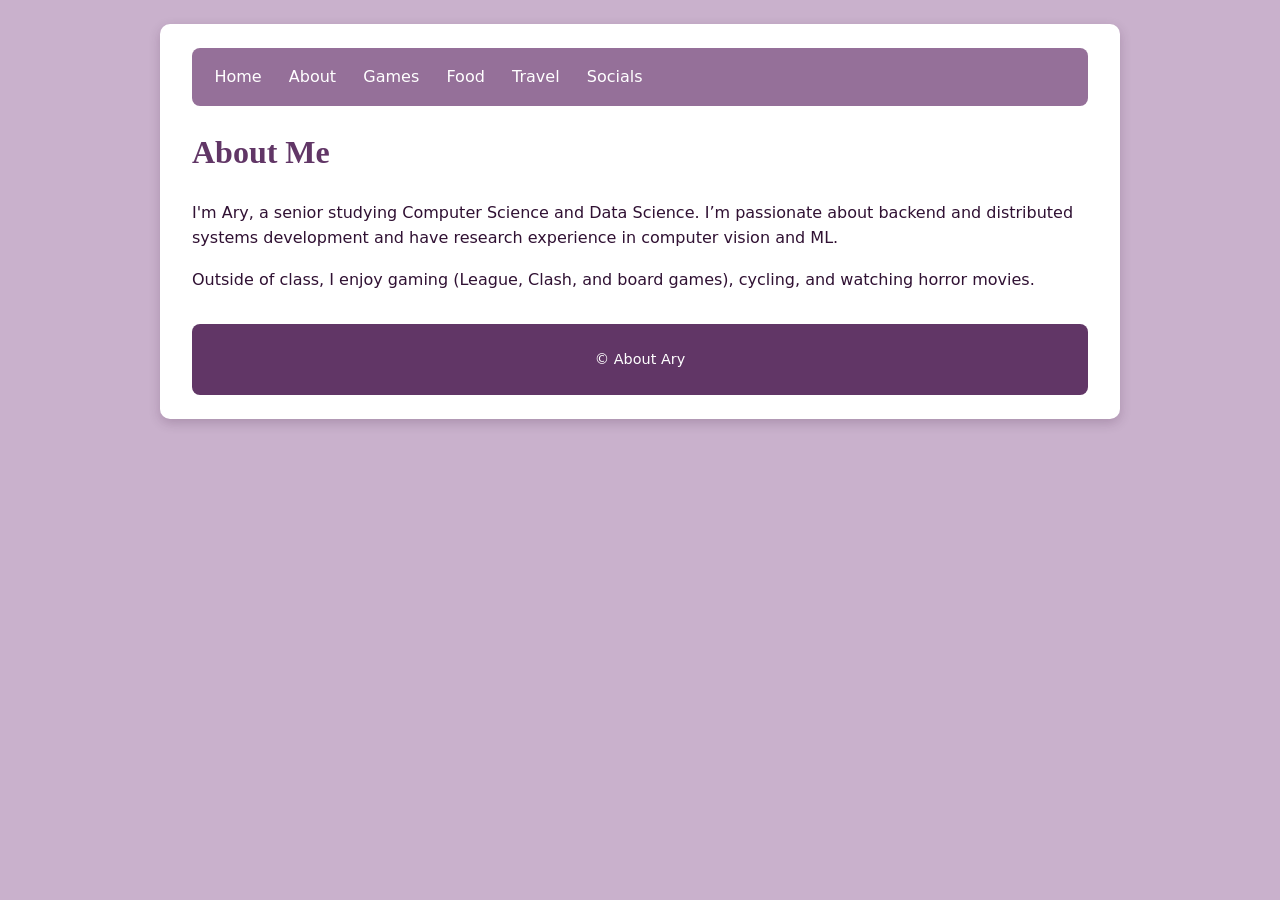
==== about/about.html @ 093d13b8 "Uploading inital to git" ====
<!doctype html><html lang="en"><head>
<meta charset="utf-8"><meta name="viewport" content="width=device-width,initial-scale=1">
<title>About Ary</title><link rel="stylesheet" href="../styles.css"></head>
<body><main><nav>
  <a href="../index.html">Home</a>
  <a href="../about/about.html">About</a>
  <a href="../games/games.html">Games</a>
  <a href="../food/food.html">Food</a>
  <a href="../travel/travel.html">Travel</a>
  <a href="../about/socials/socials.html">Socials</a>
</nav>
<h1>About Me</h1>
<p>I'm Ary, a senior studying Computer Science and Data Science. I’m passionate about backend and distributed systems development and have research experience in computer vision and ML.</p>
<p>Outside of class, I enjoy gaming (League, Clash, and board games), cycling, and watching horror movies.</p>
<footer><p>© About Ary</p></footer></main></body></html>
---- styles.css ----
:root{
  --bg:#C9B1CC;--subtle:#957099;--accent:#F7ABFF;--heading:#613666;--ink:#301133;--card:#FFF;
}
*{box-sizing:border-box}
body{
  margin:0;padding:1.5rem;background:var(--bg);color:var(--ink);
  font-family:system-ui,-apple-system,Segoe UI,Roboto,Arial,sans-serif;line-height:1.6;
}
h1,h2{color:var(--heading);font-family:Georgia,'Times New Roman',serif}
main{
  max-width:960px;margin:0 auto;background:var(--card);padding:1.5rem 2rem;border-radius:10px;
  box-shadow:0 4px 12px rgba(48,17,51,.2);
}
nav{
  background:var(--subtle);padding:.6rem .8rem;border-radius:8px;
  display:flex;flex-wrap:wrap;gap:.5rem;margin-bottom:1rem;
}
nav a{
  color:#fff;text-decoration:none;padding:.4rem .6rem;border-radius:6px;transition:.2s;
}
nav a:hover{background:var(--accent);color:var(--ink)}
a{color:var(--accent)}
img.responsive{max-width:100%;height:auto;border-radius:8px}
.grid{display:grid;grid-template-columns:repeat(auto-fit,minmax(260px,1fr));gap:1rem}
.card{
  background:var(--bg);border-radius:10px;padding:1rem;color:var(--ink);
  border:1px solid var(--subtle);
}
.card h3{margin-top:0}
footer{
  margin-top:2rem;background:var(--heading);color:#fff;text-align:center;
  padding:.6rem;border-radius:8px;font-size:.9rem;
}

/* added to improve visibility of "learn more" links inside cards in site */
.card a {
  display: inline-block;
  margin-top: 0.6rem;
  padding: 0.4rem 0.8rem;
  background: var(--accent);
  color: var(--ink);
  font-weight: 600;
  border-radius: 6px;
  text-decoration: none;
  transition: background 0.2s ease, color 0.2s ease;
}
.card a:hover {
  background: var(--heading);
  color: #fff;
}
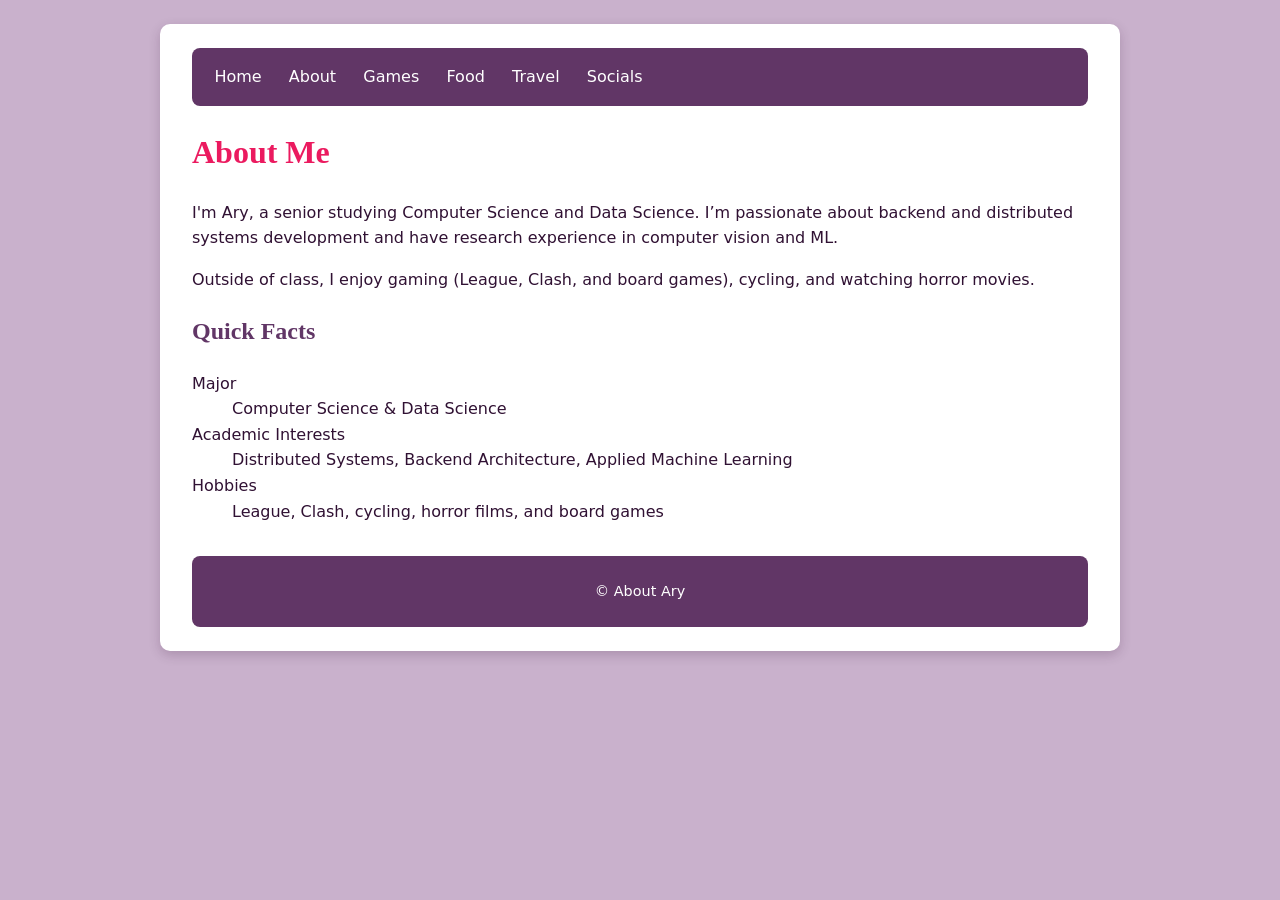
==== commit f24329b5: "final: added description list, made sure there are 4 distinct styling changes" ====
--- a/about/about.html
+++ b/about/about.html
@@ -9,7 +9,20 @@
   <a href="../travel/travel.html">Travel</a>
   <a href="../about/socials/socials.html">Socials</a>
 </nav>
-<h1>About Me</h1>
+<h1 style="color: #EB1A5F;">About Me</h1>
+
 <p>I'm Ary, a senior studying Computer Science and Data Science. I’m passionate about backend and distributed systems development and have research experience in computer vision and ML.</p>
 <p>Outside of class, I enjoy gaming (League, Clash, and board games), cycling, and watching horror movies.</p>
+
+<h2>Quick Facts</h2>
+<dl>
+  <dt>Major</dt>
+  <dd>Computer Science & Data Science</dd>
+
+  <dt>Academic Interests</dt>
+  <dd>Distributed Systems, Backend Architecture, Applied Machine Learning</dd>
+
+  <dt>Hobbies</dt>
+  <dd>League, Clash, cycling, horror films, and board games</dd>
+</dl>
 <footer><p>© About Ary</p></footer></main></body></html>
--- a/styles.css
+++ b/styles.css
@@ -1,5 +1,5 @@
 :root{
-  --bg:#C9B1CC;--subtle:#957099;--accent:#F7ABFF;--heading:#613666;--ink:#301133;--card:#FFF;
+  --bg:#C9B1CC;--subtle:#957099;--accent:#613666;--heading:#613666;--ink:#301133;--card:#FFF;
 }
 *{box-sizing:border-box}
 body{
@@ -12,7 +12,7 @@
   box-shadow:0 4px 12px rgba(48,17,51,.2);
 }
 nav{
-  background:var(--subtle);padding:.6rem .8rem;border-radius:8px;
+  background:var(--heading);padding:.6rem .8rem;border-radius:8px;
   display:flex;flex-wrap:wrap;gap:.5rem;margin-bottom:1rem;
 }
 nav a{
@@ -47,4 +47,4 @@
 .card a:hover {
   background: var(--heading);
   color: #fff;
-}+}
